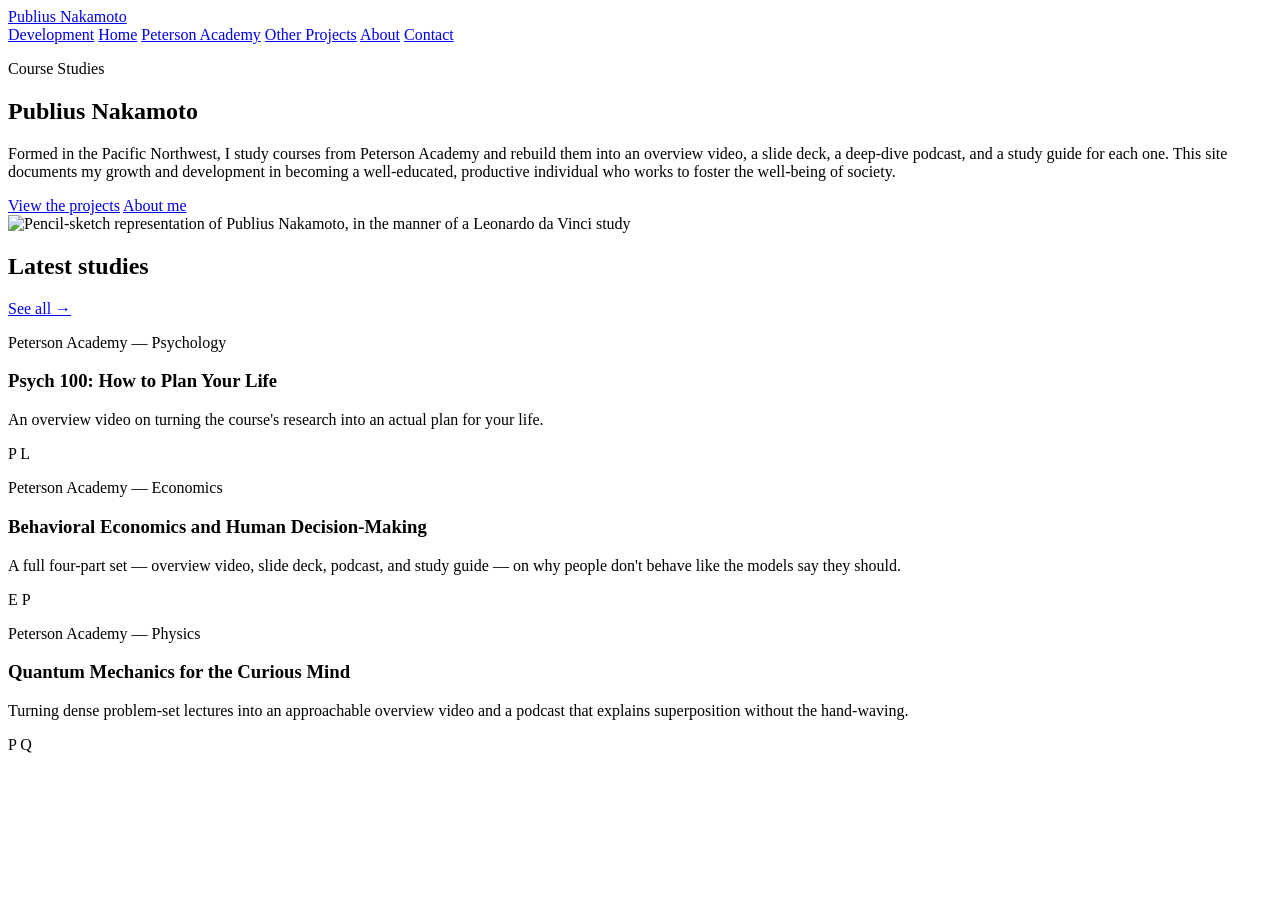
==== index.html @ c058deca "Update index.html nav/links to /PetersonAcademy Co-authored-by: Grok Bot" ====
<!DOCTYPE html>
<html lang="en">
<head>
<meta charset="utf-8">
<meta name="viewport" content="width=device-width, initial-scale=1">
<title>Publius Nakamoto — Course Studies</title>
<meta name="description" content="Publius Nakamoto turns Peterson Academy courses into overview videos, slide decks, deep-dive podcasts, and study guides.">
<meta name="robots" content="noindex, nofollow">
<link rel="stylesheet" href="/assets/style.css">
<link rel="stylesheet" href="/assets/extra.css">
</head>
<body class="bg-[#f4ecd8] text-[#2c2416]">
<header class="border-b border-[#3a2f22]/15 bg-[#f4ecd8]/90 backdrop-blur-sm sticky top-0 z-10">
<div class="max-w-5xl mx-auto px-4 py-4 flex items-center justify-between">
<a class="font-serif text-lg tracking-wide text-[#2c2416]" href="/">Publius Nakamoto</a>
<nav class="flex items-center gap-6 text-sm text-[#2c2416]/80">
<a href="/development" class="hover:text-[#2c2416] transition-colors">Development</a>
<a class="text-[#2c2416] font-semibold" href="/" aria-current="page">Home</a>
<a href="/PetersonAcademy" class="hover:text-[#2c2416] transition-colors">Peterson Academy</a>
<a href="/other-projects" class="hover:text-[#2c2416] transition-colors">Other Projects</a>
<a href="/about" class="hover:text-[#2c2416] transition-colors">About</a>
<a href="/contact" class="hover:text-[#2c2416] transition-colors">Contact</a>
</nav>
</div>
</header>
<div class="min-h-screen">
<section class="max-w-5xl mx-auto px-4 py-16 grid md:grid-cols-[1fr_280px] gap-12 items-center">
<div>
<p class="text-sm tracking-widest uppercase text-[#2c2416]/60 mb-3">Course Studies</p>
<h1 class="font-serif text-5xl leading-tight mb-4 text-blue-600">Publius Nakamoto</h1>
<p class="text-lg text-[#2c2416]/80 leading-relaxed mb-6">Formed in the Pacific Northwest, I study courses from <span class="italic">Peterson Academy</span> and rebuild them into an overview video, a slide deck, a deep-dive podcast, and a study guide for each one. This site documents my growth and development in becoming a well-educated, productive individual who works to foster the well-being of society.</p>
<div class="flex gap-4">
<a href="/PetersonAcademy" class="inline-flex items-center px-5 py-2.5 bg-[#2c2416] text-[#f4ecd8] rounded-md hover:bg-[#3a2f22] transition-colors font-medium">View the projects</a>
<a href="/about" class="inline-flex items-center px-5 py-2.5 border border-[#2c2416]/30 rounded-md hover:bg-[#2c2416]/5 transition-colors font-medium">About me</a>
</div>
</div>
<div class="justify-self-center">
<img width="256" height="256" alt="Pencil-sketch representation of Publius Nakamoto, in the manner of a Leonardo da Vinci study" class="w-64 rounded-sm shadow-lg border border-[#2c2416]/10" src="/assets/portrait-sketch.webp">
</div>
</section>
<section class="max-w-5xl mx-auto px-4 pb-20">
<div class="flex items-baseline justify-between mb-6">
<h2 class="font-serif text-2xl">Latest studies</h2>
<a href="/PetersonAcademy" class="text-sm text-[#2c2416]/70 hover:text-[#2c2416]">See all →</a>
</div>
<div class="grid md:grid-cols-3 gap-6">
<div class="border border-[#2c2416]/15 rounded-lg p-5 bg-white/40">
<p class="text-xs uppercase tracking-wide text-[#2c2416]/50 mb-2">Peterson Academy — Psychology</p>
<h3 class="font-serif text-lg mb-2">Psych 100: How to Plan Your Life</h3>
<p class="text-sm text-[#2c2416]/75 mb-3">An overview video on turning the course's research into an actual plan for your life.</p>
<div class="flex flex-wrap gap-2">
<span class="inline-flex items-center justify-center rounded-md border px-2 py-0.5 text-xs font-medium w-fit whitespace-nowrap shrink-0 border-transparent bg-secondary text-secondary-foreground">P</span>
<span class="inline-flex items-center justify-center rounded-md border px-2 py-0.5 text-xs font-medium w-fit whitespace-nowrap shrink-0 border-transparent bg-secondary text-secondary-foreground">L</span>
</div>
</div>
<div class="border border-[#2c2416]/15 rounded-lg p-5 bg-white/40">
<p class="text-xs uppercase tracking-wide text-[#2c2416]/50 mb-2">Peterson Academy — Economics</p>
<h3 class="font-serif text-lg mb-2">Behavioral Economics and Human Decision-Making</h3>
<p class="text-sm text-[#2c2416]/75 mb-3">A full four-part set — overview video, slide deck, podcast, and study guide — on why people don't behave like the models say they should.</p>
<div class="flex flex-wrap gap-2">
<span class="inline-flex items-center justify-center rounded-md border px-2 py-0.5 text-xs font-medium w-fit whitespace-nowrap shrink-0 border-transparent bg-secondary text-secondary-foreground">E</span>
<span class="inline-flex items-center justify-center rounded-md border px-2 py-0.5 text-xs font-medium w-fit whitespace-nowrap shrink-0 border-transparent bg-secondary text-secondary-foreground">P</span>
</div>
</div>
<div class="border border-[#2c2416]/15 rounded-lg p-5 bg-white/40">
<p class="text-xs uppercase tracking-wide text-[#2c2416]/50 mb-2">Peterson Academy — Physics</p>
<h3 class="font-serif text-lg mb-2">Quantum Mechanics for the Curious Mind</h3>
<p class="text-sm text-[#2c2416]/75 mb-3">Turning dense problem-set lectures into an approachable overview video and a podcast that explains superposition without the hand-waving.</p>
<div class="flex flex-wrap gap-2">
<span class="inline-flex items-center justify-center rounded-md border px-2 py-0.5 text-xs font-medium w-fit whitespace-nowrap shrink-0 border-transparent bg-secondary text-secondary-foreground">P</span>
<span class="inline-flex items-center justify-center rounded-md border px-2 py-0.5 text-xs font-medium w-fit whitespace-nowrap shrink-0 border-transparent bg-secondary text-secondary-foreground">Q</span>
</div>
</div>
</div>
</section>
</div>
</body>
</html>
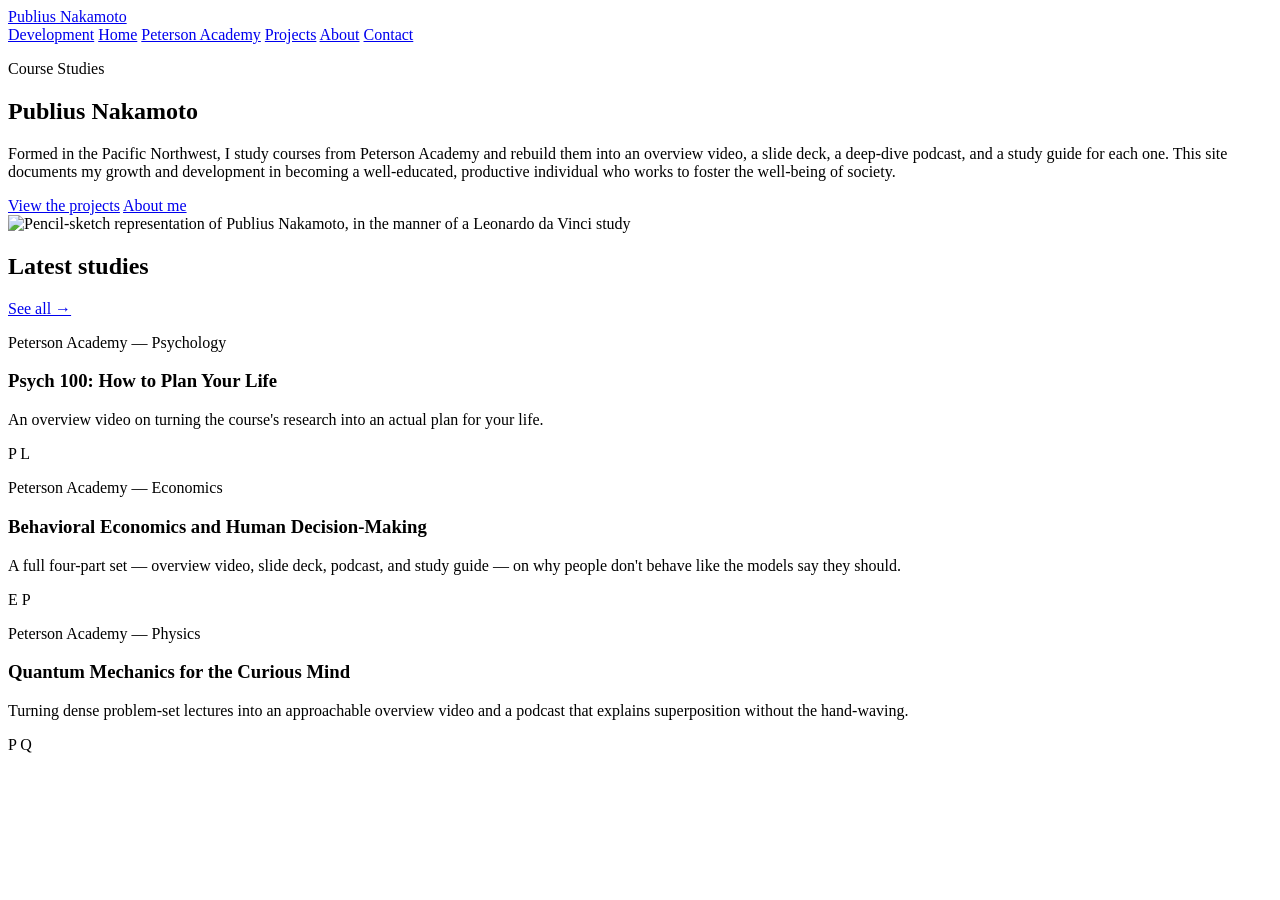
==== commit 17ceab1d: "Rename Other Projects to Projects at /projects - Add projects.html; nav label Projects - Point /proj" ====
--- a/index.html
+++ b/index.html
@@ -17,7 +17,7 @@
 <a href="/development" class="hover:text-[#2c2416] transition-colors">Development</a>
 <a class="text-[#2c2416] font-semibold" href="/" aria-current="page">Home</a>
 <a href="/PetersonAcademy" class="hover:text-[#2c2416] transition-colors">Peterson Academy</a>
-<a href="/other-projects" class="hover:text-[#2c2416] transition-colors">Other Projects</a>
+<a href="/projects" class="hover:text-[#2c2416] transition-colors">Projects</a>
 <a href="/about" class="hover:text-[#2c2416] transition-colors">About</a>
 <a href="/contact" class="hover:text-[#2c2416] transition-colors">Contact</a>
 </nav>
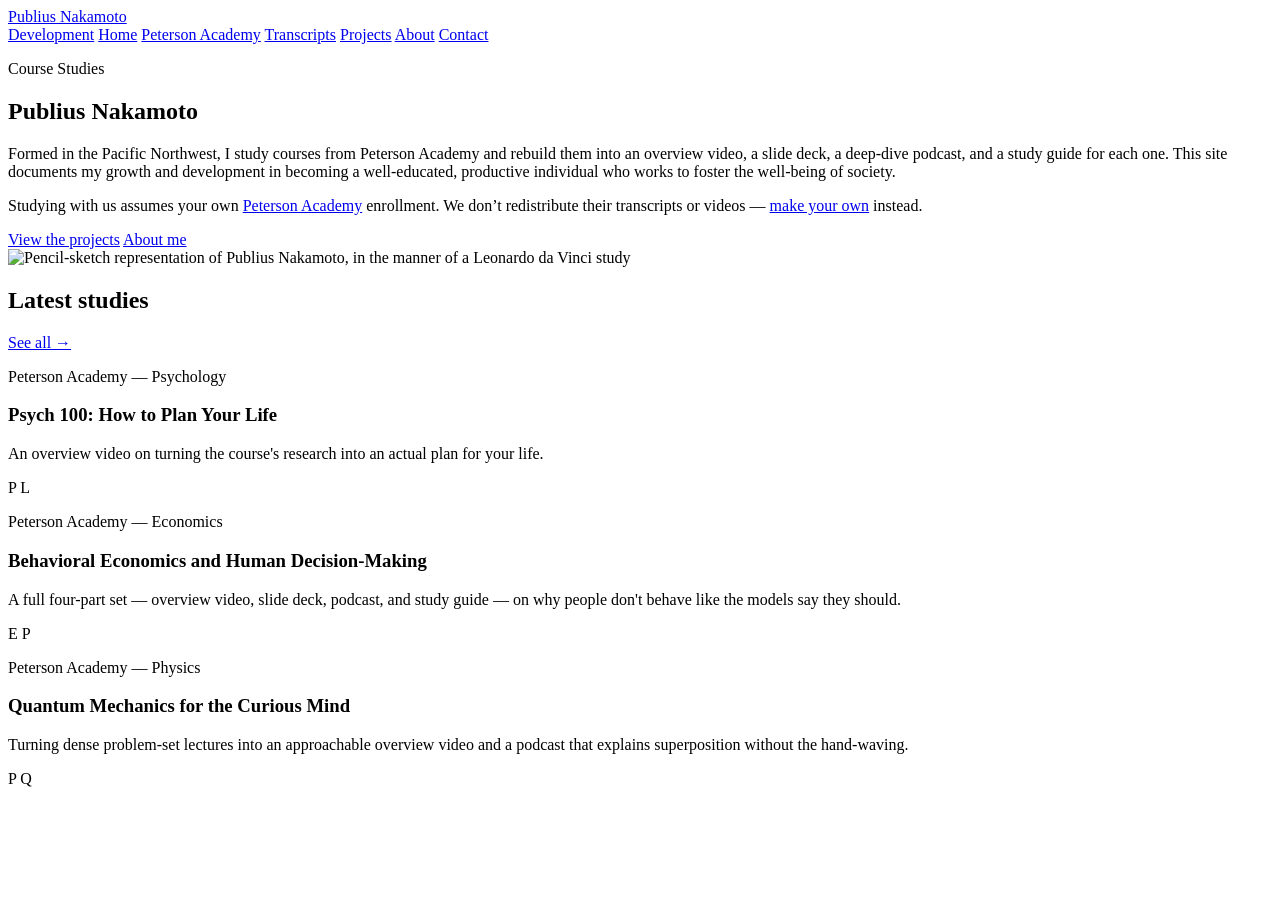
==== commit e7cd0821: "Add transcript DIY why-copy and home enroll note (Grok Bot)" ====
--- a/index.html
+++ b/index.html
@@ -17,6 +17,7 @@
 <a href="/development" class="hover:text-[#2c2416] transition-colors">Development</a>
 <a class="text-[#2c2416] font-semibold" href="/" aria-current="page">Home</a>
 <a href="/PetersonAcademy" class="hover:text-[#2c2416] transition-colors">Peterson Academy</a>
+<a href="/Transcripts" class="hover:text-[#2c2416] transition-colors">Transcripts</a>
 <a href="/projects" class="hover:text-[#2c2416] transition-colors">Projects</a>
 <a href="/about" class="hover:text-[#2c2416] transition-colors">About</a>
 <a href="/contact" class="hover:text-[#2c2416] transition-colors">Contact</a>
@@ -28,7 +29,8 @@
 <div>
 <p class="text-sm tracking-widest uppercase text-[#2c2416]/60 mb-3">Course Studies</p>
 <h1 class="font-serif text-5xl leading-tight mb-4 text-blue-600">Publius Nakamoto</h1>
-<p class="text-lg text-[#2c2416]/80 leading-relaxed mb-6">Formed in the Pacific Northwest, I study courses from <span class="italic">Peterson Academy</span> and rebuild them into an overview video, a slide deck, a deep-dive podcast, and a study guide for each one. This site documents my growth and development in becoming a well-educated, productive individual who works to foster the well-being of society.</p>
+<p class="text-lg text-[#2c2416]/80 leading-relaxed mb-4">Formed in the Pacific Northwest, I study courses from <span class="italic">Peterson Academy</span> and rebuild them into an overview video, a slide deck, a deep-dive podcast, and a study guide for each one. This site documents my growth and development in becoming a well-educated, productive individual who works to foster the well-being of society.</p>
+<p class="text-[#2c2416]/75 leading-relaxed mb-6">Studying with us assumes your own <a href="https://petersonacademy.com/" class="underline hover:text-[#2c2416]" rel="noopener noreferrer">Peterson Academy</a> enrollment. We don’t redistribute their transcripts or videos — <a href="/Transcripts" class="underline hover:text-[#2c2416]">make your own</a> instead.</p>
 <div class="flex gap-4">
 <a href="/PetersonAcademy" class="inline-flex items-center px-5 py-2.5 bg-[#2c2416] text-[#f4ecd8] rounded-md hover:bg-[#3a2f22] transition-colors font-medium">View the projects</a>
 <a href="/about" class="inline-flex items-center px-5 py-2.5 border border-[#2c2416]/30 rounded-md hover:bg-[#2c2416]/5 transition-colors font-medium">About me</a>
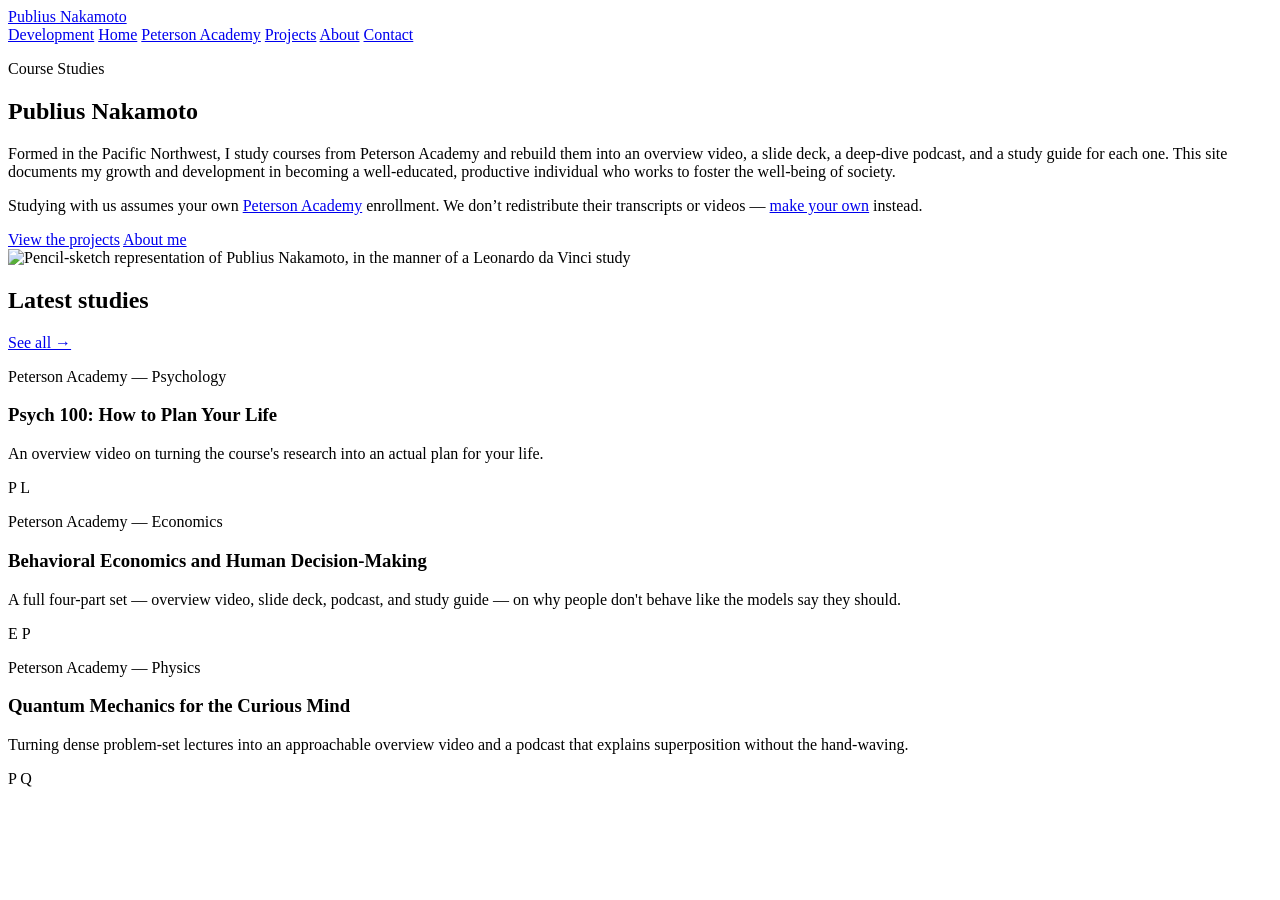
==== commit 4fe6ec16: "Fold transcripts into Peterson Academy note; ownership md; expand DIY skills (via Grok)" ====
--- a/index.html
+++ b/index.html
@@ -17,7 +17,6 @@
 <a href="/development" class="hover:text-[#2c2416] transition-colors">Development</a>
 <a class="text-[#2c2416] font-semibold" href="/" aria-current="page">Home</a>
 <a href="/PetersonAcademy" class="hover:text-[#2c2416] transition-colors">Peterson Academy</a>
-<a href="/Transcripts" class="hover:text-[#2c2416] transition-colors">Transcripts</a>
 <a href="/projects" class="hover:text-[#2c2416] transition-colors">Projects</a>
 <a href="/about" class="hover:text-[#2c2416] transition-colors">About</a>
 <a href="/contact" class="hover:text-[#2c2416] transition-colors">Contact</a>
@@ -30,7 +29,7 @@
 <p class="text-sm tracking-widest uppercase text-[#2c2416]/60 mb-3">Course Studies</p>
 <h1 class="font-serif text-5xl leading-tight mb-4 text-blue-600">Publius Nakamoto</h1>
 <p class="text-lg text-[#2c2416]/80 leading-relaxed mb-4">Formed in the Pacific Northwest, I study courses from <span class="italic">Peterson Academy</span> and rebuild them into an overview video, a slide deck, a deep-dive podcast, and a study guide for each one. This site documents my growth and development in becoming a well-educated, productive individual who works to foster the well-being of society.</p>
-<p class="text-[#2c2416]/75 leading-relaxed mb-6">Studying with us assumes your own <a href="https://petersonacademy.com/" class="underline hover:text-[#2c2416]" rel="noopener noreferrer">Peterson Academy</a> enrollment. We don’t redistribute their transcripts or videos — <a href="/Transcripts" class="underline hover:text-[#2c2416]">make your own</a> instead.</p>
+<p class="text-[#2c2416]/75 leading-relaxed mb-6">Studying with us assumes your own <a href="https://petersonacademy.com/" class="underline hover:text-[#2c2416]" rel="noopener noreferrer">Peterson Academy</a> enrollment. We don’t redistribute their transcripts or videos — <a href="/PetersonAcademy#transcripts" class="underline hover:text-[#2c2416]">make your own</a> instead.</p>
 <div class="flex gap-4">
 <a href="/PetersonAcademy" class="inline-flex items-center px-5 py-2.5 bg-[#2c2416] text-[#f4ecd8] rounded-md hover:bg-[#3a2f22] transition-colors font-medium">View the projects</a>
 <a href="/about" class="inline-flex items-center px-5 py-2.5 border border-[#2c2416]/30 rounded-md hover:bg-[#2c2416]/5 transition-colors font-medium">About me</a>
